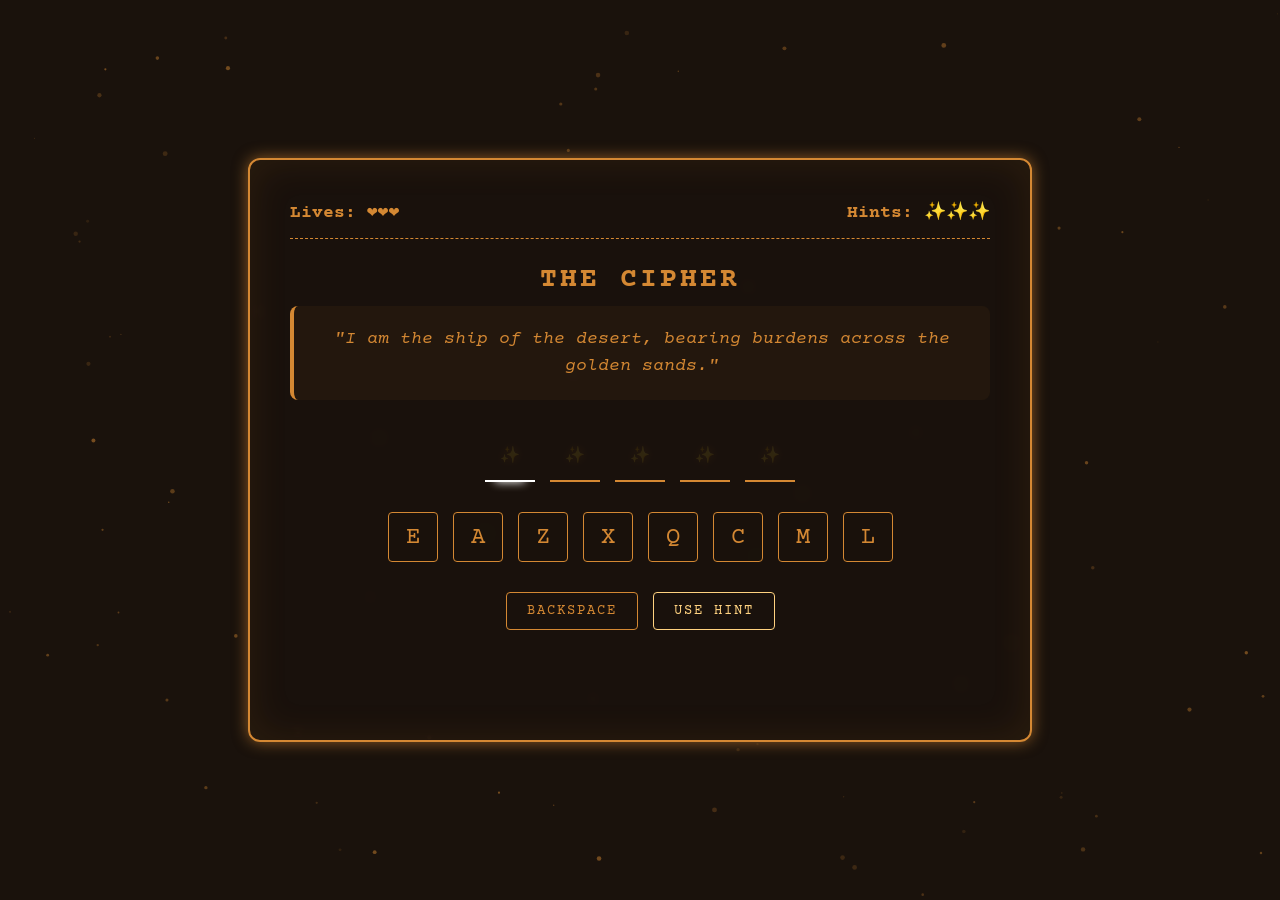
==== cipher.html @ 21fc627f "first commit" ====
<!DOCTYPE html>
<html lang="en">
<head>
    <meta charset="UTF-8">
    <meta name="viewport" content="width=device-width, initial-scale=1.0">
    <title>The Desert Cipher</title>
    <script src="https://code.jquery.com/jquery-3.6.0.min.js"></script>
    <style>
        @import url('https://fonts.googleapis.com/css2?family=Courier+Prime:wght@400;700&display=swap');

        :root {
            --primary: #d48833; 
            --bg-color: #1a120c; 
            --glow: 0 0 15px rgba(212, 136, 51, 0.6);
            --danger: #cc3333;
        }

        body, .slot, .letter-btn, .controls { display: flex; align-items: center; justify-content: center; }

        body {
            background: var(--bg-color) url('desert_bg.png') center/cover no-repeat;
            color: var(--primary);
            font-family: 'Courier Prime', monospace;
            height: 100vh; margin: 0; overflow: hidden;
        }

        #dust-canvas { position: fixed; top: 0; left: 0; width: 100vw; height: 100vh; z-index: 0; pointer-events: none; }

        .game-wrapper {
            border: 2px solid var(--primary); border-radius: 12px;
            width: 700px; min-height: 500px; padding: 40px;
            position: relative; z-index: 10;
            box-shadow: var(--glow), inset 0 0 40px rgba(212, 136, 51, 0.1);
            background-color: rgba(26, 18, 12, 0.75); backdrop-filter: blur(6px);
            text-align: center;
        }

        .hud {
            display: flex; justify-content: space-between;
            font-size: 18px; font-weight: bold;
            border-bottom: 1px dashed var(--primary);
            padding-bottom: 15px; margin-bottom: 25px;
        }

        h2 { text-transform: uppercase; letter-spacing: 3px; font-size: 28px; margin-bottom: 10px; }

        .riddle-box {
            background: rgba(212, 136, 51, 0.05); padding: 20px; border-radius: 8px;
            border-left: 4px solid var(--primary); font-size: 18px; line-height: 1.5; margin-bottom: 30px; font-style: italic;
        }

        .letter-slots, .letters-pool { display: flex; gap: 15px; justify-content: center; flex-wrap: wrap; margin-bottom: 30px; }

        .slot {
            width: 50px; height: 50px; border-bottom: 2px solid var(--primary);
            font-size: 30px; font-weight: bold; text-transform: uppercase;
            color: #fff; text-shadow: 0 0 10px var(--primary); transition: all 0.2s; position: relative;
        }
        
        .slot:empty::after { content: '✨'; position: absolute; font-size: 16px; opacity: 0.1; }
        .slot.error { border-color: var(--danger); color: var(--danger); animation: shake 0.4s; }
        .slot.active { border-color: #fff; box-shadow: 0 10px 10px -10px #fff; }

        @keyframes shake { 0%, 100% { transform: translateX(0); } 25% { transform: translateX(-5px); } 75% { transform: translateX(5px); } }

        .letter-btn {
            width: 50px; height: 50px; border: 1px solid var(--primary);
            background: rgba(26, 18, 12, 0.8); color: var(--primary);
            font-size: 24px; cursor: pointer; font-family: inherit; border-radius: 4px;
            transition: all 0.2s; text-transform: uppercase;
        }
        .letter-btn:hover { background: rgba(212, 136, 51, 0.2); transform: scale(1.1); box-shadow: var(--glow); }
        .letter-btn.used { opacity: 0; pointer-events: none; transform: scale(0); }

        .controls { gap: 15px; }
        .btn {
            background: transparent; color: var(--primary); border: 1px solid var(--primary);
            padding: 10px 20px; font-family: inherit; font-size: 14px; cursor: pointer;
            text-transform: uppercase; letter-spacing: 2px; transition: 0.3s; border-radius: 4px;
        }
        .btn:hover { background: var(--primary); color: #1a120c; box-shadow: var(--glow); }
        .btn-hint { border-color: #ffd280; color: #ffd280; }
        .btn-hint:disabled { opacity: 0.3; cursor: not-allowed; border-color: #444; color: #444; }
    </style>
</head>
<body>

    <canvas id="dust-canvas"></canvas>

    <div class="game-wrapper">
        <div class="hud">
            <div id="life-display">Lives: ❤️❤️❤️</div>
            <div id="hint-display">Hints: ✨✨✨</div>
        </div>

        <h2>The Cipher</h2>
        <div class="riddle-box" id="riddle-text">Loading riddle...</div>
        <div class="letter-slots" id="word-slots"></div>
        <div class="letters-pool" id="letter-pool"></div>

        <div class="controls">
            <button class="btn" id="btn-backspace">Backspace</button>
            <button class="btn btn-hint" id="btn-hint">Use Hint</button>
        </div>
    </div>

    <script>
        const gameLevels = [
            { riddle: "I am the ship of the desert, bearing burdens across the golden sands.", answer: "CAMEL", decoys: "ZXQ" },
            { riddle: "I drop from the sky but never break. I bring life to the dry earth.", answer: "RAIN", decoys: "BKM" },
            { riddle: "I have no single home but the endless horizon, wandering beneath the sun.", answer: "NOMAD", decoys: "CHYT" },
            { riddle: "The hunter of the sky, with eyes that pierce the desert sun.", answer: "FALCON", decoys: "JPRT" }
        ];

        let level = 0, hearts = 3, hints = 3, guess = "", answer = "";

        $(document).ready(function() {
            loadLevel(level);

            $(document).on('click', '.letter-btn:not(.used)', function() {
                if(guess.length >= answer.length) return;
                $(this).addClass('used');
                guess += $(this).text();
                updateUI();
            });

            $(document).keydown(e => {
                if(e.key === "Backspace") $('#btn-backspace').click();
                else if (/^[a-zA-Z]$/.test(e.key)) {
                    $(`.letter-btn:not(.used)`).filter(function() { return $(this).text() === e.key.toUpperCase(); }).first().click();
                }
            });

            $('#btn-backspace').click(() => {
                if(guess.length) {
                    let lastChar = guess.slice(-1);
                    guess = guess.slice(0, -1);
                    $(`.letter-btn.used`).filter(function() { return $(this).text() === lastChar; }).last().removeClass('used');
                    updateUI();
                }
            });

            $('#btn-hint').click(() => {
                if(hints > 0 && guess.length < answer.length) {
                    hints--;
                    updateHUD();
                    let nextCorrectLetter = answer[guess.length];
                    $(`.letter-btn:not(.used):contains(${nextCorrectLetter})`).first().click();
                    if(hints === 0) $('#btn-hint').prop('disabled', true);
                }
            });
        });

        function loadLevel(idx) {
            if(idx >= gameLevels.length) {
                window.location.href = 'index.html?stage=2';
                return;
            }
            let data = gameLevels[idx];
            answer = data.answer; guess = "";
            
            $('#riddle-text').text(`"${data.riddle}"`);
            
            $('#word-slots').empty();
            for(let i=0; i<answer.length; i++) $('#word-slots').append(`<div class="slot" id="slot-${i}"></div>`);
            
            let pool = (answer + data.decoys).split('').sort(() => Math.random() - 0.5);
            $('#letter-pool').empty();
            pool.forEach(l => $('#letter-pool').append(`<button class="letter-btn">${l}</button>`));
            
            updateUI();
        }

        function updateUI() {
            $('.slot').text('').removeClass('error active');
            for(let i=0; i<answer.length; i++) {
                if (i < guess.length) $(`#slot-${i}`).text(guess[i]);
                else if (i === guess.length) $(`#slot-${i}`).addClass('active');
            }
            if(guess.length === answer.length) checkWin();
        }

        function checkWin() {
            if(guess === answer) {
                $('.slot').css({'border-color': '#4CAF50', 'color': '#4CAF50'});
                setTimeout(() => loadLevel(++level), 1000);
            } else {
                $('.slot').addClass('error');
                hearts--;
                updateHUD();
                
                if(hearts <= 0) {
                    setTimeout(() => {
                        alert("TERMINAL LOCKED: Security breach detected. Restarting system...");
                        location.reload(); 
                    }, 500);
                } else {
                    setTimeout(() => { while(guess.length) $('#btn-backspace').click(); }, 800);
                }
            }
        }

        function updateHUD() {
            let heartIcons = "❤️".repeat(hearts) + "🖤".repeat(3 - hearts);
            let hintIcons = "✨".repeat(hints) + "🔘".repeat(3 - hints);
            $('#life-display').text("Lives: " + heartIcons);
            $('#hint-display').text("Hints: " + hintIcons);
        }

        /* Dust Engine */
        const cvs = document.getElementById('dust-canvas'), ctx = cvs.getContext('2d');
        let parts = [];
        function resize() { cvs.width = window.innerWidth; cvs.height = window.innerHeight; }
        window.addEventListener('resize', resize); resize();
        class Dust {
            constructor() { this.reset(true); }
            reset(rx=false) { this.x=rx?Math.random()*cvs.width:0; this.y=Math.random()*cvs.height; this.s=Math.random()*2+0.5; this.sx=Math.random()*2+0.5; this.sy=(Math.random()-0.5); this.a=Math.random()*0.4+0.1; }
            update() { this.x+=this.sx; this.y+=this.sy; if(this.x>cvs.width||this.y>cvs.height||this.y<0) this.reset(); }
            draw() { ctx.fillStyle=`rgba(212,136,51,${this.a})`; ctx.beginPath(); ctx.arc(this.x,this.y,this.s,0,Math.PI*2); ctx.fill(); }
        }
        for(let i=0; i<100; i++) parts.push(new Dust());
        function anim() { ctx.clearRect(0,0,cvs.width,cvs.height); parts.forEach(p=>{p.update(); p.draw();}); requestAnimationFrame(anim); }
        anim();
    </script>
</body>
</html>
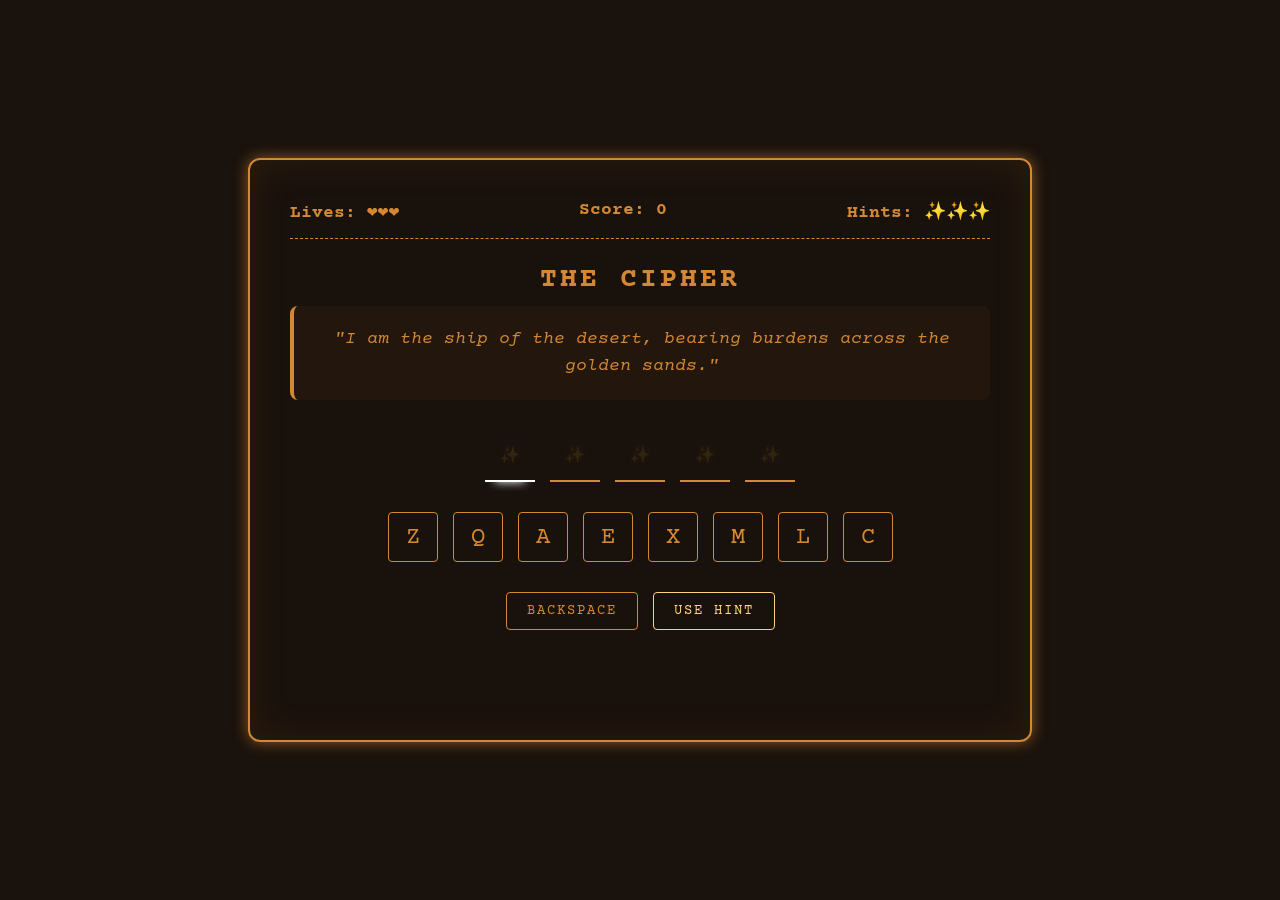
==== commit 1af55099: "new codes" ====
--- a/cipher.html
+++ b/cipher.html
@@ -7,220 +7,125 @@
     <script src="https://code.jquery.com/jquery-3.6.0.min.js"></script>
     <style>
         @import url('https://fonts.googleapis.com/css2?family=Courier+Prime:wght@400;700&display=swap');
-
-        :root {
-            --primary: #d48833; 
-            --bg-color: #1a120c; 
-            --glow: 0 0 15px rgba(212, 136, 51, 0.6);
-            --danger: #cc3333;
-        }
-
+        :root { --primary: #d48833; --bg-color: #1a120c; --glow: 0 0 15px rgba(212, 136, 51, 0.6); --danger: #cc3333; }
         body, .slot, .letter-btn, .controls { display: flex; align-items: center; justify-content: center; }
-
-        body {
-            background: var(--bg-color) url('desert_bg.png') center/cover no-repeat;
-            color: var(--primary);
-            font-family: 'Courier Prime', monospace;
-            height: 100vh; margin: 0; overflow: hidden;
-        }
-
-        #dust-canvas { position: fixed; top: 0; left: 0; width: 100vw; height: 100vh; z-index: 0; pointer-events: none; }
-
-        .game-wrapper {
-            border: 2px solid var(--primary); border-radius: 12px;
-            width: 700px; min-height: 500px; padding: 40px;
-            position: relative; z-index: 10;
-            box-shadow: var(--glow), inset 0 0 40px rgba(212, 136, 51, 0.1);
-            background-color: rgba(26, 18, 12, 0.75); backdrop-filter: blur(6px);
-            text-align: center;
-        }
-
-        .hud {
-            display: flex; justify-content: space-between;
-            font-size: 18px; font-weight: bold;
-            border-bottom: 1px dashed var(--primary);
-            padding-bottom: 15px; margin-bottom: 25px;
-        }
-
+        body { background: var(--bg-color) url('desert_bg.png') center/cover no-repeat; color: var(--primary); font-family: 'Courier Prime', monospace; height: 100vh; margin: 0; overflow: hidden; }
+        .game-wrapper { border: 2px solid var(--primary); border-radius: 12px; width: 700px; min-height: 500px; padding: 40px; position: relative; z-index: 10; box-shadow: var(--glow), inset 0 0 40px rgba(212, 136, 51, 0.1); background-color: rgba(26, 18, 12, 0.75); backdrop-filter: blur(6px); text-align: center; }
+        .hud { display: flex; justify-content: space-between; font-size: 18px; font-weight: bold; border-bottom: 1px dashed var(--primary); padding-bottom: 15px; margin-bottom: 25px; }
         h2 { text-transform: uppercase; letter-spacing: 3px; font-size: 28px; margin-bottom: 10px; }
-
-        .riddle-box {
-            background: rgba(212, 136, 51, 0.05); padding: 20px; border-radius: 8px;
-            border-left: 4px solid var(--primary); font-size: 18px; line-height: 1.5; margin-bottom: 30px; font-style: italic;
-        }
-
+        .riddle-box { background: rgba(212, 136, 51, 0.05); padding: 20px; border-radius: 8px; border-left: 4px solid var(--primary); font-size: 18px; line-height: 1.5; margin-bottom: 30px; font-style: italic; }
         .letter-slots, .letters-pool { display: flex; gap: 15px; justify-content: center; flex-wrap: wrap; margin-bottom: 30px; }
-
-        .slot {
-            width: 50px; height: 50px; border-bottom: 2px solid var(--primary);
-            font-size: 30px; font-weight: bold; text-transform: uppercase;
-            color: #fff; text-shadow: 0 0 10px var(--primary); transition: all 0.2s; position: relative;
-        }
-        
+        .slot { width: 50px; height: 50px; border-bottom: 2px solid var(--primary); font-size: 30px; font-weight: bold; text-transform: uppercase; color: #fff; text-shadow: 0 0 10px var(--primary); transition: all 0.2s; position: relative; }
         .slot:empty::after { content: '✨'; position: absolute; font-size: 16px; opacity: 0.1; }
         .slot.error { border-color: var(--danger); color: var(--danger); animation: shake 0.4s; }
         .slot.active { border-color: #fff; box-shadow: 0 10px 10px -10px #fff; }
-
         @keyframes shake { 0%, 100% { transform: translateX(0); } 25% { transform: translateX(-5px); } 75% { transform: translateX(5px); } }
-
-        .letter-btn {
-            width: 50px; height: 50px; border: 1px solid var(--primary);
-            background: rgba(26, 18, 12, 0.8); color: var(--primary);
-            font-size: 24px; cursor: pointer; font-family: inherit; border-radius: 4px;
-            transition: all 0.2s; text-transform: uppercase;
-        }
+        .letter-btn { width: 50px; height: 50px; border: 1px solid var(--primary); background: rgba(26, 18, 12, 0.8); color: var(--primary); font-size: 24px; cursor: pointer; font-family: inherit; border-radius: 4px; transition: all 0.2s; text-transform: uppercase; }
         .letter-btn:hover { background: rgba(212, 136, 51, 0.2); transform: scale(1.1); box-shadow: var(--glow); }
         .letter-btn.used { opacity: 0; pointer-events: none; transform: scale(0); }
-
         .controls { gap: 15px; }
-        .btn {
-            background: transparent; color: var(--primary); border: 1px solid var(--primary);
-            padding: 10px 20px; font-family: inherit; font-size: 14px; cursor: pointer;
-            text-transform: uppercase; letter-spacing: 2px; transition: 0.3s; border-radius: 4px;
-        }
+        .btn { background: transparent; color: var(--primary); border: 1px solid var(--primary); padding: 10px 20px; font-family: inherit; font-size: 14px; cursor: pointer; text-transform: uppercase; letter-spacing: 2px; transition: 0.3s; border-radius: 4px; }
         .btn:hover { background: var(--primary); color: #1a120c; box-shadow: var(--glow); }
         .btn-hint { border-color: #ffd280; color: #ffd280; }
         .btn-hint:disabled { opacity: 0.3; cursor: not-allowed; border-color: #444; color: #444; }
     </style>
 </head>
 <body>
-
-    <canvas id="dust-canvas"></canvas>
-
     <div class="game-wrapper">
         <div class="hud">
             <div id="life-display">Lives: ❤️❤️❤️</div>
+            <div id="score-display">Score: 0</div>
             <div id="hint-display">Hints: ✨✨✨</div>
         </div>
-
         <h2>The Cipher</h2>
         <div class="riddle-box" id="riddle-text">Loading riddle...</div>
         <div class="letter-slots" id="word-slots"></div>
         <div class="letters-pool" id="letter-pool"></div>
+        <div class="controls"><button class="btn" id="btn-backspace">Backspace</button><button class="btn btn-hint" id="btn-hint">Use Hint</button></div>
+    </div>
+    <script src="shared.js"></script>
+    <script>
+        // GRAB VARIABLES FROM URL
+        const urlParams = new URLSearchParams(window.location.search);
+        let playerName = urlParams.get('name') || 'Operator';
+        let currentScore = parseInt(urlParams.get('score')) || 0;
 
-        <div class="controls">
-            <button class="btn" id="btn-backspace">Backspace</button>
-            <button class="btn btn-hint" id="btn-hint">Use Hint</button>
-        </div>
-    </div>
-
-    <script>
-        const gameLevels = [
-            { riddle: "I am the ship of the desert, bearing burdens across the golden sands.", answer: "CAMEL", decoys: "ZXQ" },
-            { riddle: "I drop from the sky but never break. I bring life to the dry earth.", answer: "RAIN", decoys: "BKM" },
-            { riddle: "I have no single home but the endless horizon, wandering beneath the sun.", answer: "NOMAD", decoys: "CHYT" },
-            { riddle: "The hunter of the sky, with eyes that pierce the desert sun.", answer: "FALCON", decoys: "JPRT" }
-        ];
-
+        const gameLevels = [{ riddle: "I am the ship of the desert, bearing burdens across the golden sands.", answer: "CAMEL", decoys: "ZXQ" }, { riddle: "I drop from the sky but never break. I bring life to the dry earth.", answer: "RAIN", decoys: "BKM" }, { riddle: "I have no single home but the endless horizon, wandering beneath the sun.", answer: "NOMAD", decoys: "CHYT" }, { riddle: "The hunter of the sky, with eyes that pierce the desert sun.", answer: "FALCON", decoys: "JPRT" }];
         let level = 0, hearts = 3, hints = 3, guess = "", answer = "";
-
+        
         $(document).ready(function() {
+            updateHUD();
             loadLevel(level);
-
             $(document).on('click', '.letter-btn:not(.used)', function() {
                 if(guess.length >= answer.length) return;
-                $(this).addClass('used');
-                guess += $(this).text();
-                updateUI();
+                $(this).addClass('used'); guess += $(this).text(); updateUI();
             });
-
             $(document).keydown(e => {
                 if(e.key === "Backspace") $('#btn-backspace').click();
-                else if (/^[a-zA-Z]$/.test(e.key)) {
-                    $(`.letter-btn:not(.used)`).filter(function() { return $(this).text() === e.key.toUpperCase(); }).first().click();
+                else if (/^[a-zA-Z]$/.test(e.key)) { $(`.letter-btn:not(.used)`).filter(function() { return $(this).text() === e.key.toUpperCase(); }).first().click(); }
+            });
+            $('#btn-backspace').click(() => {
+                if(guess.length) {
+                    let lastChar = guess.slice(-1); guess = guess.slice(0, -1);
+                    $(`.letter-btn.used`).filter(function() { return $(this).text() === lastChar; }).last().removeClass('used'); updateUI();
                 }
             });
-
-            $('#btn-backspace').click(() => {
-                if(guess.length) {
-                    let lastChar = guess.slice(-1);
-                    guess = guess.slice(0, -1);
-                    $(`.letter-btn.used`).filter(function() { return $(this).text() === lastChar; }).last().removeClass('used');
-                    updateUI();
-                }
-            });
-
             $('#btn-hint').click(() => {
                 if(hints > 0 && guess.length < answer.length) {
-                    hints--;
-                    updateHUD();
-                    let nextCorrectLetter = answer[guess.length];
+                    hints--; updateHUD(); let nextCorrectLetter = answer[guess.length];
                     $(`.letter-btn:not(.used):contains(${nextCorrectLetter})`).first().click();
                     if(hints === 0) $('#btn-hint').prop('disabled', true);
                 }
             });
         });
-
+        
         function loadLevel(idx) {
-            if(idx >= gameLevels.length) {
-                window.location.href = 'index.html?stage=2';
-                return;
+            if(idx >= gameLevels.length) { 
+                // SUCCESS: PUSH SCORE TO URL
+                window.location.href = `index.html?stage=2&name=${encodeURIComponent(playerName)}&score=${currentScore}`; 
+                return; 
             }
-            let data = gameLevels[idx];
-            answer = data.answer; guess = "";
-            
-            $('#riddle-text').text(`"${data.riddle}"`);
-            
-            $('#word-slots').empty();
+            let data = gameLevels[idx]; answer = data.answer; guess = "";
+            $('#riddle-text').text(`"${data.riddle}"`); $('#word-slots').empty();
             for(let i=0; i<answer.length; i++) $('#word-slots').append(`<div class="slot" id="slot-${i}"></div>`);
-            
             let pool = (answer + data.decoys).split('').sort(() => Math.random() - 0.5);
-            $('#letter-pool').empty();
-            pool.forEach(l => $('#letter-pool').append(`<button class="letter-btn">${l}</button>`));
-            
+            $('#letter-pool').empty(); pool.forEach(l => $('#letter-pool').append(`<button class="letter-btn">${l}</button>`));
             updateUI();
         }
-
+        
         function updateUI() {
             $('.slot').text('').removeClass('error active');
-            for(let i=0; i<answer.length; i++) {
-                if (i < guess.length) $(`#slot-${i}`).text(guess[i]);
-                else if (i === guess.length) $(`#slot-${i}`).addClass('active');
-            }
+            for(let i=0; i<answer.length; i++) { if (i < guess.length) $(`#slot-${i}`).text(guess[i]); else if (i === guess.length) $(`#slot-${i}`).addClass('active'); }
             if(guess.length === answer.length) checkWin();
         }
-
+        
         function checkWin() {
-            if(guess === answer) {
-                $('.slot').css({'border-color': '#4CAF50', 'color': '#4CAF50'});
-                setTimeout(() => loadLevel(++level), 1000);
-            } else {
-                $('.slot').addClass('error');
-                hearts--;
+            if(guess === answer) { 
+                currentScore += 100; // SCORE ADDED
+                updateHUD();
+                $('.slot').css({'border-color': '#4CAF50', 'color': '#4CAF50'}); 
+                setTimeout(() => loadLevel(++level), 1000); 
+            }
+            else {
+                $('.slot').addClass('error'); hearts--; 
+                currentScore = Math.max(0, currentScore - 20); // PENALTY ADDED
                 updateHUD();
                 
-                if(hearts <= 0) {
-                    setTimeout(() => {
-                        alert("TERMINAL LOCKED: Security breach detected. Restarting system...");
-                        location.reload(); 
-                    }, 500);
-                } else {
-                    setTimeout(() => { while(guess.length) $('#btn-backspace').click(); }, 800);
+                if(hearts <= 0) { 
+                    // FAIL: SEND TO HUB WITH FAIL STATE
+                    setTimeout(() => { 
+                        window.location.href = `index.html?stage=fail&name=${encodeURIComponent(playerName)}&score=${currentScore}`; 
+                    }, 500); 
                 }
+                else { setTimeout(() => { while(guess.length) $('#btn-backspace').click(); }, 800); }
             }
         }
-
-        function updateHUD() {
-            let heartIcons = "❤️".repeat(hearts) + "🖤".repeat(3 - hearts);
-            let hintIcons = "✨".repeat(hints) + "🔘".repeat(3 - hints);
-            $('#life-display').text("Lives: " + heartIcons);
-            $('#hint-display').text("Hints: " + hintIcons);
+        
+        function updateHUD() { 
+            $('#life-display').text("Lives: " + "❤️".repeat(hearts)); 
+            $('#hint-display').text("Hints: " + "✨".repeat(hints)); 
+            $('#score-display').text(`Score: ${currentScore}`); 
         }
-
-        /* Dust Engine */
-        const cvs = document.getElementById('dust-canvas'), ctx = cvs.getContext('2d');
-        let parts = [];
-        function resize() { cvs.width = window.innerWidth; cvs.height = window.innerHeight; }
-        window.addEventListener('resize', resize); resize();
-        class Dust {
-            constructor() { this.reset(true); }
-            reset(rx=false) { this.x=rx?Math.random()*cvs.width:0; this.y=Math.random()*cvs.height; this.s=Math.random()*2+0.5; this.sx=Math.random()*2+0.5; this.sy=(Math.random()-0.5); this.a=Math.random()*0.4+0.1; }
-            update() { this.x+=this.sx; this.y+=this.sy; if(this.x>cvs.width||this.y>cvs.height||this.y<0) this.reset(); }
-            draw() { ctx.fillStyle=`rgba(212,136,51,${this.a})`; ctx.beginPath(); ctx.arc(this.x,this.y,this.s,0,Math.PI*2); ctx.fill(); }
-        }
-        for(let i=0; i<100; i++) parts.push(new Dust());
-        function anim() { ctx.clearRect(0,0,cvs.width,cvs.height); parts.forEach(p=>{p.update(); p.draw();}); requestAnimationFrame(anim); }
-        anim();
     </script>
 </body>
 </html>
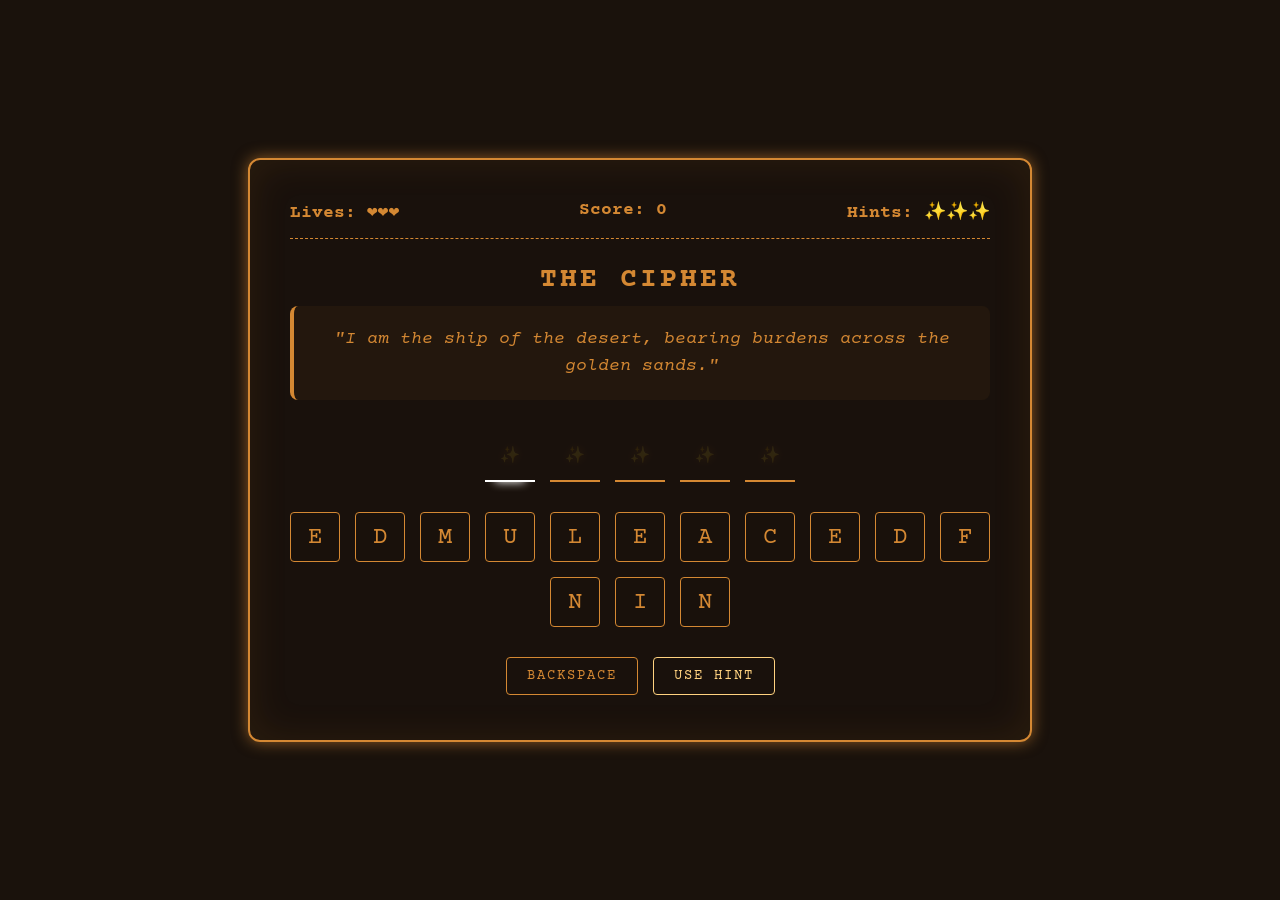
==== commit 3a3b922d: "new" ====
--- a/cipher.html
+++ b/cipher.html
@@ -1,5 +1,6 @@
 <!DOCTYPE html>
 <html lang="en">
+
 <head>
     <meta charset="UTF-8">
     <meta name="viewport" content="width=device-width, initial-scale=1.0">
@@ -7,29 +8,184 @@
     <script src="https://code.jquery.com/jquery-3.6.0.min.js"></script>
     <style>
         @import url('https://fonts.googleapis.com/css2?family=Courier+Prime:wght@400;700&display=swap');
-        :root { --primary: #d48833; --bg-color: #1a120c; --glow: 0 0 15px rgba(212, 136, 51, 0.6); --danger: #cc3333; }
-        body, .slot, .letter-btn, .controls { display: flex; align-items: center; justify-content: center; }
-        body { background: var(--bg-color) url('desert_bg.png') center/cover no-repeat; color: var(--primary); font-family: 'Courier Prime', monospace; height: 100vh; margin: 0; overflow: hidden; }
-        .game-wrapper { border: 2px solid var(--primary); border-radius: 12px; width: 700px; min-height: 500px; padding: 40px; position: relative; z-index: 10; box-shadow: var(--glow), inset 0 0 40px rgba(212, 136, 51, 0.1); background-color: rgba(26, 18, 12, 0.75); backdrop-filter: blur(6px); text-align: center; }
-        .hud { display: flex; justify-content: space-between; font-size: 18px; font-weight: bold; border-bottom: 1px dashed var(--primary); padding-bottom: 15px; margin-bottom: 25px; }
-        h2 { text-transform: uppercase; letter-spacing: 3px; font-size: 28px; margin-bottom: 10px; }
-        .riddle-box { background: rgba(212, 136, 51, 0.05); padding: 20px; border-radius: 8px; border-left: 4px solid var(--primary); font-size: 18px; line-height: 1.5; margin-bottom: 30px; font-style: italic; }
-        .letter-slots, .letters-pool { display: flex; gap: 15px; justify-content: center; flex-wrap: wrap; margin-bottom: 30px; }
-        .slot { width: 50px; height: 50px; border-bottom: 2px solid var(--primary); font-size: 30px; font-weight: bold; text-transform: uppercase; color: #fff; text-shadow: 0 0 10px var(--primary); transition: all 0.2s; position: relative; }
-        .slot:empty::after { content: '✨'; position: absolute; font-size: 16px; opacity: 0.1; }
-        .slot.error { border-color: var(--danger); color: var(--danger); animation: shake 0.4s; }
-        .slot.active { border-color: #fff; box-shadow: 0 10px 10px -10px #fff; }
-        @keyframes shake { 0%, 100% { transform: translateX(0); } 25% { transform: translateX(-5px); } 75% { transform: translateX(5px); } }
-        .letter-btn { width: 50px; height: 50px; border: 1px solid var(--primary); background: rgba(26, 18, 12, 0.8); color: var(--primary); font-size: 24px; cursor: pointer; font-family: inherit; border-radius: 4px; transition: all 0.2s; text-transform: uppercase; }
-        .letter-btn:hover { background: rgba(212, 136, 51, 0.2); transform: scale(1.1); box-shadow: var(--glow); }
-        .letter-btn.used { opacity: 0; pointer-events: none; transform: scale(0); }
-        .controls { gap: 15px; }
-        .btn { background: transparent; color: var(--primary); border: 1px solid var(--primary); padding: 10px 20px; font-family: inherit; font-size: 14px; cursor: pointer; text-transform: uppercase; letter-spacing: 2px; transition: 0.3s; border-radius: 4px; }
-        .btn:hover { background: var(--primary); color: #1a120c; box-shadow: var(--glow); }
-        .btn-hint { border-color: #ffd280; color: #ffd280; }
-        .btn-hint:disabled { opacity: 0.3; cursor: not-allowed; border-color: #444; color: #444; }
+
+        :root {
+            --primary: #d48833;
+            --bg-color: #1a120c;
+            --glow: 0 0 15px rgba(212, 136, 51, 0.6);
+            --danger: #cc3333;
+        }
+
+        body,
+        .slot,
+        .letter-btn,
+        .controls {
+            display: flex;
+            align-items: center;
+            justify-content: center;
+        }
+
+        body {
+            background: var(--bg-color) url('desert_bg.png') center/cover no-repeat;
+            color: var(--primary);
+            font-family: 'Courier Prime', monospace;
+            height: 100vh;
+            margin: 0;
+            overflow: hidden;
+        }
+
+        .game-wrapper {
+            border: 2px solid var(--primary);
+            border-radius: 12px;
+            width: 700px;
+            min-height: 500px;
+            padding: 40px;
+            position: relative;
+            z-index: 10;
+            box-shadow: var(--glow), inset 0 0 40px rgba(212, 136, 51, 0.1);
+            background-color: rgba(26, 18, 12, 0.75);
+            backdrop-filter: blur(6px);
+            text-align: center;
+        }
+
+        .hud {
+            display: flex;
+            justify-content: space-between;
+            font-size: 18px;
+            font-weight: bold;
+            border-bottom: 1px dashed var(--primary);
+            padding-bottom: 15px;
+            margin-bottom: 25px;
+        }
+
+        h2 {
+            text-transform: uppercase;
+            letter-spacing: 3px;
+            font-size: 28px;
+            margin-bottom: 10px;
+        }
+
+        .riddle-box {
+            background: rgba(212, 136, 51, 0.05);
+            padding: 20px;
+            border-radius: 8px;
+            border-left: 4px solid var(--primary);
+            font-size: 18px;
+            line-height: 1.5;
+            margin-bottom: 30px;
+            font-style: italic;
+        }
+
+        .letter-slots,
+        .letters-pool {
+            display: flex;
+            gap: 15px;
+            justify-content: center;
+            flex-wrap: wrap;
+            margin-bottom: 30px;
+        }
+
+        .slot {
+            width: 50px;
+            height: 50px;
+            border-bottom: 2px solid var(--primary);
+            font-size: 30px;
+            font-weight: bold;
+            text-transform: uppercase;
+            color: #fff;
+            text-shadow: 0 0 10px var(--primary);
+            transition: all 0.2s;
+            position: relative;
+        }
+
+        .slot:empty::after {
+            content: '✨';
+            position: absolute;
+            font-size: 16px;
+            opacity: 0.1;
+        }
+
+        .slot.error {
+            border-color: var(--danger);
+            color: var(--danger);
+            animation: shake 0.4s;
+        }
+
+        .slot.active {
+            border-color: #fff;
+            box-shadow: 0 10px 10px -10px #fff;
+        }
+
+        @keyframes shake {
+            0%, 100% { transform: translateX(0); }
+            25% { transform: translateX(-5px); }
+            75% { transform: translateX(5px); }
+        }
+
+        .letter-btn {
+            width: 50px;
+            height: 50px;
+            border: 1px solid var(--primary);
+            background: rgba(26, 18, 12, 0.8);
+            color: var(--primary);
+            font-size: 24px;
+            cursor: pointer;
+            font-family: inherit;
+            border-radius: 4px;
+            transition: all 0.2s;
+            text-transform: uppercase;
+        }
+
+        .letter-btn:hover {
+            background: rgba(212, 136, 51, 0.2);
+            transform: scale(1.1);
+            box-shadow: var(--glow);
+        }
+
+        .letter-btn.used {
+            opacity: 0;
+            pointer-events: none;
+            transform: scale(0);
+        }
+
+        .controls {
+            gap: 15px;
+        }
+
+        .btn {
+            background: transparent;
+            color: var(--primary);
+            border: 1px solid var(--primary);
+            padding: 10px 20px;
+            font-family: inherit;
+            font-size: 14px;
+            cursor: pointer;
+            text-transform: uppercase;
+            letter-spacing: 2px;
+            transition: 0.3s;
+            border-radius: 4px;
+        }
+
+        .btn:hover {
+            background: var(--primary);
+            color: #1a120c;
+            box-shadow: var(--glow);
+        }
+
+        .btn-hint {
+            border-color: #ffd280;
+            color: #ffd280;
+        }
+
+        .btn-hint:disabled {
+            opacity: 0.3;
+            cursor: not-allowed;
+            border-color: #444;
+            color: #444;
+        }
     </style>
 </head>
+
 <body>
     <div class="game-wrapper">
         <div class="hud">
@@ -37,95 +193,173 @@
             <div id="score-display">Score: 0</div>
             <div id="hint-display">Hints: ✨✨✨</div>
         </div>
+
         <h2>The Cipher</h2>
+
         <div class="riddle-box" id="riddle-text">Loading riddle...</div>
+
         <div class="letter-slots" id="word-slots"></div>
+
         <div class="letters-pool" id="letter-pool"></div>
-        <div class="controls"><button class="btn" id="btn-backspace">Backspace</button><button class="btn btn-hint" id="btn-hint">Use Hint</button></div>
+
+        <div class="controls">
+            <button class="btn" id="btn-backspace">Backspace</button>
+            <button class="btn btn-hint" id="btn-hint">Use Hint</button>
+        </div>
     </div>
+
     <script src="shared.js"></script>
     <script>
-        // GRAB VARIABLES FROM URL
+        // --- GRAB VARIABLES FROM URL ---
         const urlParams = new URLSearchParams(window.location.search);
         let playerName = urlParams.get('name') || 'Operator';
         let currentScore = parseInt(urlParams.get('score')) || 0;
 
-        const gameLevels = [{ riddle: "I am the ship of the desert, bearing burdens across the golden sands.", answer: "CAMEL", decoys: "ZXQ" }, { riddle: "I drop from the sky but never break. I bring life to the dry earth.", answer: "RAIN", decoys: "BKM" }, { riddle: "I have no single home but the endless horizon, wandering beneath the sun.", answer: "NOMAD", decoys: "CHYT" }, { riddle: "The hunter of the sky, with eyes that pierce the desert sun.", answer: "FALCON", decoys: "JPRT" }];
-        let level = 0, hearts = 3, hints = 3, guess = "", answer = "";
-        
+        // --- GAME DATA ---
+        const gameLevels = [{
+            riddle: "I am the ship of the desert, bearing burdens across the golden sands.",
+            answer: "CAMEL",
+            decoies: "ZXQ"
+        }, {
+            riddle: "I drop from the sky but never break. I bring life to the dry earth.",
+            answer: "RAIN",
+            decoys: "BKM"
+        }, {
+            riddle: "I have no single home but the endless horizon, wandering beneath the sun.",
+            answer: "NOMAD",
+            decoys: "CHYT"
+        }, {
+            riddle: "The hunter of the sky, with eyes that pierce the desert sun.",
+            answer: "FALCON",
+            decoys: "JPRT"
+        }];
+
+        let level = 0,
+            hearts = 3,
+            hints = 3,
+            guess = "",
+            answer = "";
+
+        // --- INITIALIZATION & EVENT LISTENERS ---
         $(document).ready(function() {
             updateHUD();
             loadLevel(level);
+
+            // Handle Letter Selection
             $(document).on('click', '.letter-btn:not(.used)', function() {
-                if(guess.length >= answer.length) return;
-                $(this).addClass('used'); guess += $(this).text(); updateUI();
+                if (guess.length >= answer.length) return;
+                $(this).addClass('used');
+                guess += $(this).text();
+                updateUI();
             });
+
+            // Handle Keyboard Input
             $(document).keydown(e => {
-                if(e.key === "Backspace") $('#btn-backspace').click();
-                else if (/^[a-zA-Z]$/.test(e.key)) { $(`.letter-btn:not(.used)`).filter(function() { return $(this).text() === e.key.toUpperCase(); }).first().click(); }
+                if (e.key === "Backspace") {
+                    $('#btn-backspace').click();
+                } else if (/^[a-zA-Z]$/.test(e.key)) {
+                    $(`.letter-btn:not(.used)`).filter(function() {
+                        return $(this).text() === e.key.toUpperCase();
+                    }).first().click();
+                }
             });
+
+            // Backspace Logic
             $('#btn-backspace').click(() => {
-                if(guess.length) {
-                    let lastChar = guess.slice(-1); guess = guess.slice(0, -1);
-                    $(`.letter-btn.used`).filter(function() { return $(this).text() === lastChar; }).last().removeClass('used'); updateUI();
+                if (guess.length) {
+                    let lastChar = guess.slice(-1);
+                    guess = guess.slice(0, -1);
+                    $(`.letter-btn.used`).filter(function() {
+                        return $(this).text() === lastChar;
+                    }).last().removeClass('used');
+                    updateUI();
                 }
             });
+
+            // Hint Logic
             $('#btn-hint').click(() => {
-                if(hints > 0 && guess.length < answer.length) {
-                    hints--; updateHUD(); let nextCorrectLetter = answer[guess.length];
+                if (hints > 0 && guess.length < answer.length) {
+                    hints--;
+                    updateHUD();
+                    let nextCorrectLetter = answer[guess.length];
                     $(`.letter-btn:not(.used):contains(${nextCorrectLetter})`).first().click();
-                    if(hints === 0) $('#btn-hint').prop('disabled', true);
+                    if (hints === 0) $('#btn-hint').prop('disabled', true);
                 }
             });
         });
-        
+
+        // --- GAME FUNCTIONS ---
         function loadLevel(idx) {
-            if(idx >= gameLevels.length) { 
+            if (idx >= gameLevels.length) {
                 // SUCCESS: PUSH SCORE TO URL
-                window.location.href = `index.html?stage=2&name=${encodeURIComponent(playerName)}&score=${currentScore}`; 
-                return; 
+                window.location.href = `index.html?stage=2&name=${encodeURIComponent(playerName)}&score=${currentScore}`;
+                return;
             }
-            let data = gameLevels[idx]; answer = data.answer; guess = "";
-            $('#riddle-text').text(`"${data.riddle}"`); $('#word-slots').empty();
-            for(let i=0; i<answer.length; i++) $('#word-slots').append(`<div class="slot" id="slot-${i}"></div>`);
+
+            let data = gameLevels[idx];
+            answer = data.answer;
+            guess = "";
+
+            $('#riddle-text').text(`"${data.riddle}"`);
+            $('#word-slots').empty();
+
+            for (let i = 0; i < answer.length; i++) {
+                $('#word-slots').append(`<div class="slot" id="slot-${i}"></div>`);
+            }
+
             let pool = (answer + data.decoys).split('').sort(() => Math.random() - 0.5);
-            $('#letter-pool').empty(); pool.forEach(l => $('#letter-pool').append(`<button class="letter-btn">${l}</button>`));
+            $('#letter-pool').empty();
+            pool.forEach(l => $('#letter-pool').append(`<button class="letter-btn">${l}</button>`));
+
             updateUI();
         }
-        
+
         function updateUI() {
             $('.slot').text('').removeClass('error active');
-            for(let i=0; i<answer.length; i++) { if (i < guess.length) $(`#slot-${i}`).text(guess[i]); else if (i === guess.length) $(`#slot-${i}`).addClass('active'); }
-            if(guess.length === answer.length) checkWin();
-        }
-        
+            for (let i = 0; i < answer.length; i++) {
+                if (i < guess.length) {
+                    $(`#slot-${i}`).text(guess[i]);
+                } else if (i === guess.length) {
+                    $(`#slot-${i}`).addClass('active');
+                }
+            }
+            if (guess.length === answer.length) checkWin();
+        }
+
         function checkWin() {
-            if(guess === answer) { 
-                currentScore += 100; // SCORE ADDED
+            if (guess === answer) {
+                currentScore += 100;
                 updateHUD();
-                $('.slot').css({'border-color': '#4CAF50', 'color': '#4CAF50'}); 
-                setTimeout(() => loadLevel(++level), 1000); 
+                $('.slot').css({
+                    'border-color': '#4CAF50',
+                    'color': '#4CAF50'
+                });
+                setTimeout(() => loadLevel(++level), 1000);
+            } else {
+                $('.slot').addClass('error');
+                hearts--;
+                currentScore = Math.max(0, currentScore - 20);
+                updateHUD();
+
+                if (hearts <= 0) {
+                    // FAIL: SEND TO HUB WITH FAIL STATE
+                    setTimeout(() => {
+                        window.location.href = `index.html?stage=fail&name=${encodeURIComponent(playerName)}&score=${currentScore}`;
+                    }, 500);
+                } else {
+                    setTimeout(() => {
+                        while (guess.length) $('#btn-backspace').click();
+                    }, 800);
+                }
             }
-            else {
-                $('.slot').addClass('error'); hearts--; 
-                currentScore = Math.max(0, currentScore - 20); // PENALTY ADDED
-                updateHUD();
-                
-                if(hearts <= 0) { 
-                    // FAIL: SEND TO HUB WITH FAIL STATE
-                    setTimeout(() => { 
-                        window.location.href = `index.html?stage=fail&name=${encodeURIComponent(playerName)}&score=${currentScore}`; 
-                    }, 500); 
-                }
-                else { setTimeout(() => { while(guess.length) $('#btn-backspace').click(); }, 800); }
-            }
-        }
-        
-        function updateHUD() { 
-            $('#life-display').text("Lives: " + "❤️".repeat(hearts)); 
-            $('#hint-display').text("Hints: " + "✨".repeat(hints)); 
-            $('#score-display').text(`Score: ${currentScore}`); 
+        }
+
+        function updateHUD() {
+            $('#life-display').text("Lives: " + "❤️".repeat(hearts));
+            $('#hint-display').text("Hints: " + "✨".repeat(hints));
+            $('#score-display').text(`Score: ${currentScore}`);
         }
     </script>
 </body>
+
 </html>
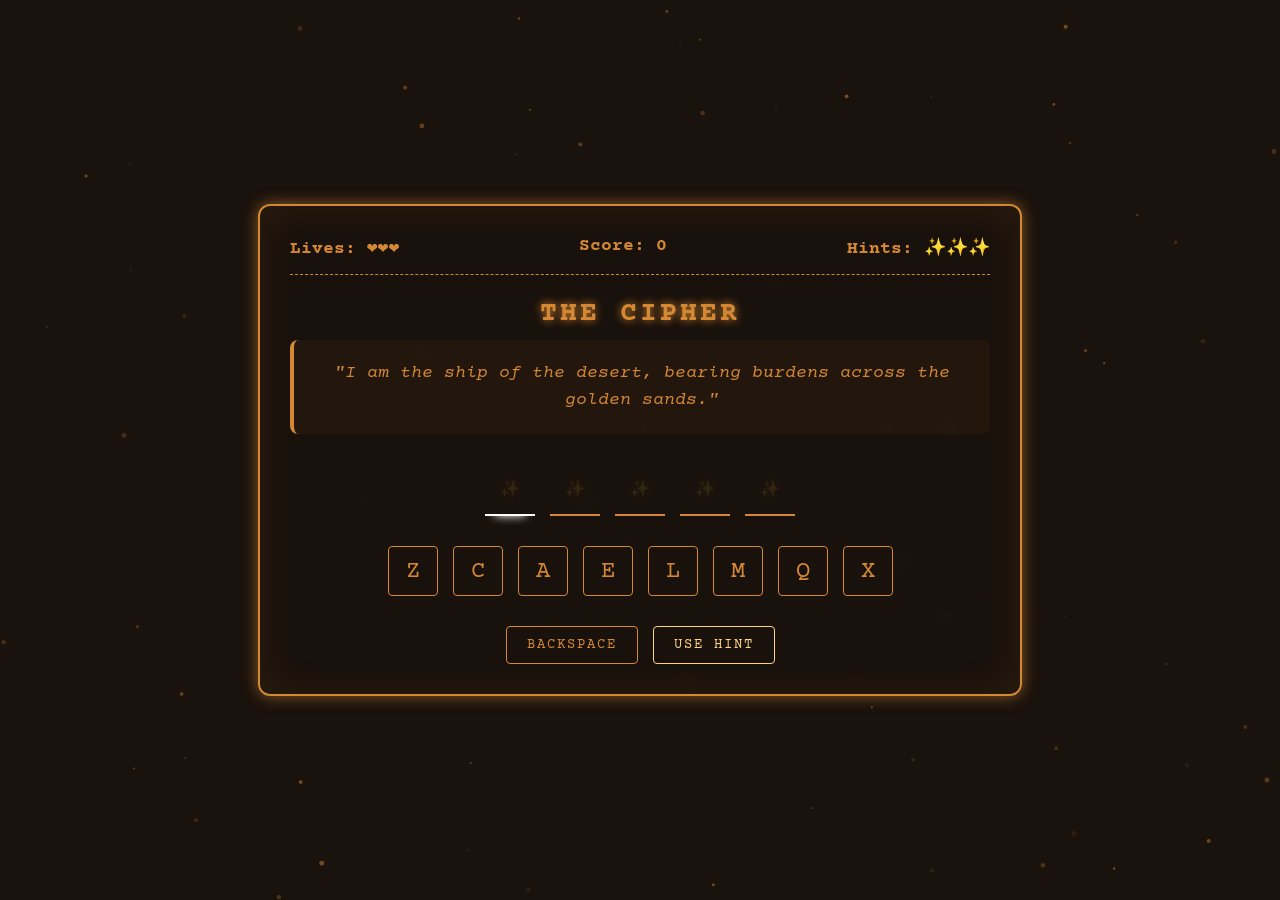
==== commit b0716f6e: "now its responsive!!" ====
--- a/cipher.html
+++ b/cipher.html
@@ -1,192 +1,28 @@
 <!DOCTYPE html>
 <html lang="en">
-
 <head>
     <meta charset="UTF-8">
     <meta name="viewport" content="width=device-width, initial-scale=1.0">
     <title>The Desert Cipher</title>
     <script src="https://code.jquery.com/jquery-3.6.0.min.js"></script>
+    <link rel="stylesheet" href="shared.css">
     <style>
-        @import url('https://fonts.googleapis.com/css2?family=Courier+Prime:wght@400;700&display=swap');
+        .riddle-box { background: rgba(212, 136, 51, 0.05); padding: 20px; border-radius: 8px; border-left: 4px solid var(--primary); font-size: 18px; line-height: 1.5; margin-bottom: 30px; font-style: italic; }
+        .letter-slots, .letters-pool { display: flex; gap: 15px; justify-content: center; flex-wrap: wrap; margin-bottom: 30px; }
+        
+        .slot { width: 50px; height: 50px; border-bottom: 2px solid var(--primary); font-size: 30px; font-weight: bold; text-transform: uppercase; color: #fff; text-shadow: 0 0 10px var(--primary); transition: all 0.2s; position: relative; display: flex; align-items: center; justify-content: center; }
+        .slot:empty::after { content: '✨'; position: absolute; font-size: 16px; opacity: 0.1; }
+        .slot.active { border-color: #fff; box-shadow: 0 10px 10px -10px #fff; }
 
-        :root {
-            --primary: #d48833;
-            --bg-color: #1a120c;
-            --glow: 0 0 15px rgba(212, 136, 51, 0.6);
-            --danger: #cc3333;
-        }
-
-        body,
-        .slot,
-        .letter-btn,
-        .controls {
-            display: flex;
-            align-items: center;
-            justify-content: center;
-        }
-
-        body {
-            background: var(--bg-color) url('desert_bg.png') center/cover no-repeat;
-            color: var(--primary);
-            font-family: 'Courier Prime', monospace;
-            height: 100vh;
-            margin: 0;
-            overflow: hidden;
-        }
-
-        .game-wrapper {
-            border: 2px solid var(--primary);
-            border-radius: 12px;
-            width: 700px;
-            min-height: 500px;
-            padding: 40px;
-            position: relative;
-            z-index: 10;
-            box-shadow: var(--glow), inset 0 0 40px rgba(212, 136, 51, 0.1);
-            background-color: rgba(26, 18, 12, 0.75);
-            backdrop-filter: blur(6px);
-            text-align: center;
-        }
-
-        .hud {
-            display: flex;
-            justify-content: space-between;
-            font-size: 18px;
-            font-weight: bold;
-            border-bottom: 1px dashed var(--primary);
-            padding-bottom: 15px;
-            margin-bottom: 25px;
-        }
-
-        h2 {
-            text-transform: uppercase;
-            letter-spacing: 3px;
-            font-size: 28px;
-            margin-bottom: 10px;
-        }
-
-        .riddle-box {
-            background: rgba(212, 136, 51, 0.05);
-            padding: 20px;
-            border-radius: 8px;
-            border-left: 4px solid var(--primary);
-            font-size: 18px;
-            line-height: 1.5;
-            margin-bottom: 30px;
-            font-style: italic;
-        }
-
-        .letter-slots,
-        .letters-pool {
-            display: flex;
-            gap: 15px;
-            justify-content: center;
-            flex-wrap: wrap;
-            margin-bottom: 30px;
-        }
-
-        .slot {
-            width: 50px;
-            height: 50px;
-            border-bottom: 2px solid var(--primary);
-            font-size: 30px;
-            font-weight: bold;
-            text-transform: uppercase;
-            color: #fff;
-            text-shadow: 0 0 10px var(--primary);
-            transition: all 0.2s;
-            position: relative;
-        }
-
-        .slot:empty::after {
-            content: '✨';
-            position: absolute;
-            font-size: 16px;
-            opacity: 0.1;
-        }
-
-        .slot.error {
-            border-color: var(--danger);
-            color: var(--danger);
-            animation: shake 0.4s;
-        }
-
-        .slot.active {
-            border-color: #fff;
-            box-shadow: 0 10px 10px -10px #fff;
-        }
-
-        @keyframes shake {
-            0%, 100% { transform: translateX(0); }
-            25% { transform: translateX(-5px); }
-            75% { transform: translateX(5px); }
-        }
-
-        .letter-btn {
-            width: 50px;
-            height: 50px;
-            border: 1px solid var(--primary);
-            background: rgba(26, 18, 12, 0.8);
-            color: var(--primary);
-            font-size: 24px;
-            cursor: pointer;
-            font-family: inherit;
-            border-radius: 4px;
-            transition: all 0.2s;
-            text-transform: uppercase;
-        }
-
-        .letter-btn:hover {
-            background: rgba(212, 136, 51, 0.2);
-            transform: scale(1.1);
-            box-shadow: var(--glow);
-        }
-
-        .letter-btn.used {
-            opacity: 0;
-            pointer-events: none;
-            transform: scale(0);
-        }
-
-        .controls {
-            gap: 15px;
-        }
-
-        .btn {
-            background: transparent;
-            color: var(--primary);
-            border: 1px solid var(--primary);
-            padding: 10px 20px;
-            font-family: inherit;
-            font-size: 14px;
-            cursor: pointer;
-            text-transform: uppercase;
-            letter-spacing: 2px;
-            transition: 0.3s;
-            border-radius: 4px;
-        }
-
-        .btn:hover {
-            background: var(--primary);
-            color: #1a120c;
-            box-shadow: var(--glow);
-        }
-
-        .btn-hint {
-            border-color: #ffd280;
-            color: #ffd280;
-        }
-
-        .btn-hint:disabled {
-            opacity: 0.3;
-            cursor: not-allowed;
-            border-color: #444;
-            color: #444;
-        }
+        .letter-btn { width: 50px; height: 50px; border: 1px solid var(--primary); background: rgba(26, 18, 12, 0.8); color: var(--primary); font-size: 24px; cursor: pointer; font-family: inherit; border-radius: 4px; transition: all 0.2s; text-transform: uppercase; display: flex; align-items: center; justify-content: center; }
+        .letter-btn:hover { background: rgba(212, 136, 51, 0.2); transform: scale(1.1); box-shadow: var(--glow); }
+        .letter-btn.used { opacity: 0; pointer-events: none; transform: scale(0); }
+        .btn-hint { border-color: #ffd280; color: #ffd280; }
+        .btn-hint:disabled { opacity: 0.3; cursor: not-allowed; border-color: #444; color: #444; }
     </style>
 </head>
-
 <body>
+    <canvas id="dust-canvas"></canvas>
     <div class="game-wrapper">
         <div class="hud">
             <div id="life-display">Lives: ❤️❤️❤️</div>
@@ -195,11 +31,8 @@
         </div>
 
         <h2>The Cipher</h2>
-
         <div class="riddle-box" id="riddle-text">Loading riddle...</div>
-
         <div class="letter-slots" id="word-slots"></div>
-
         <div class="letters-pool" id="letter-pool"></div>
 
         <div class="controls">
@@ -210,77 +43,39 @@
 
     <script src="shared.js"></script>
     <script>
-        // --- GRAB VARIABLES FROM URL ---
-        const urlParams = new URLSearchParams(window.location.search);
-        let playerName = urlParams.get('name') || 'Operator';
-        let currentScore = parseInt(urlParams.get('score')) || 0;
+        const gameLevels = [
+            { riddle: "I am the ship of the desert, bearing burdens across the golden sands.", answer: "CAMEL", decoys: "ZXQ" }, 
+            { riddle: "I drop from the sky but never break. I bring life to the dry earth.", answer: "RAIN", decoys: "BKM" }, 
+            { riddle: "I have no single home but the endless horizon, wandering beneath the sun.", answer: "NOMAD", decoys: "CHYT" }, 
+            { riddle: "The hunter of the sky, with eyes that pierce the desert sun.", answer: "FALCON", decoys: "JPRT" }
+        ];
 
-        // --- GAME DATA ---
-        const gameLevels = [{
-            riddle: "I am the ship of the desert, bearing burdens across the golden sands.",
-            answer: "CAMEL",
-            decoies: "ZXQ"
-        }, {
-            riddle: "I drop from the sky but never break. I bring life to the dry earth.",
-            answer: "RAIN",
-            decoys: "BKM"
-        }, {
-            riddle: "I have no single home but the endless horizon, wandering beneath the sun.",
-            answer: "NOMAD",
-            decoys: "CHYT"
-        }, {
-            riddle: "The hunter of the sky, with eyes that pierce the desert sun.",
-            answer: "FALCON",
-            decoys: "JPRT"
-        }];
+        let level = 0, hearts = 3, hints = 3, guess = "", answer = "";
 
-        let level = 0,
-            hearts = 3,
-            hints = 3,
-            guess = "",
-            answer = "";
+        $(document).ready(function() {
+            updateHUD(); loadLevel(level);
 
-        // --- INITIALIZATION & EVENT LISTENERS ---
-        $(document).ready(function() {
-            updateHUD();
-            loadLevel(level);
-
-            // Handle Letter Selection
             $(document).on('click', '.letter-btn:not(.used)', function() {
                 if (guess.length >= answer.length) return;
-                $(this).addClass('used');
-                guess += $(this).text();
-                updateUI();
+                $(this).addClass('used'); guess += $(this).text(); updateUI();
             });
 
-            // Handle Keyboard Input
             $(document).keydown(e => {
-                if (e.key === "Backspace") {
-                    $('#btn-backspace').click();
-                } else if (/^[a-zA-Z]$/.test(e.key)) {
-                    $(`.letter-btn:not(.used)`).filter(function() {
-                        return $(this).text() === e.key.toUpperCase();
-                    }).first().click();
-                }
+                if (e.key === "Backspace") $('#btn-backspace').click();
+                else if (/^[a-zA-Z]$/.test(e.key)) $(`.letter-btn:not(.used)`).filter(function() { return $(this).text() === e.key.toUpperCase(); }).first().click();
             });
 
-            // Backspace Logic
             $('#btn-backspace').click(() => {
                 if (guess.length) {
-                    let lastChar = guess.slice(-1);
-                    guess = guess.slice(0, -1);
-                    $(`.letter-btn.used`).filter(function() {
-                        return $(this).text() === lastChar;
-                    }).last().removeClass('used');
+                    let lastChar = guess.slice(-1); guess = guess.slice(0, -1);
+                    $(`.letter-btn.used`).filter(function() { return $(this).text() === lastChar; }).last().removeClass('used');
                     updateUI();
                 }
             });
 
-            // Hint Logic
             $('#btn-hint').click(() => {
                 if (hints > 0 && guess.length < answer.length) {
-                    hints--;
-                    updateHUD();
+                    hints--; updateHUD();
                     let nextCorrectLetter = answer[guess.length];
                     $(`.letter-btn:not(.used):contains(${nextCorrectLetter})`).first().click();
                     if (hints === 0) $('#btn-hint').prop('disabled', true);
@@ -288,78 +83,46 @@
             });
         });
 
-        // --- GAME FUNCTIONS ---
         function loadLevel(idx) {
-            if (idx >= gameLevels.length) {
-                // SUCCESS: PUSH SCORE TO URL
-                window.location.href = `index.html?stage=2&name=${encodeURIComponent(playerName)}&score=${currentScore}`;
-                return;
-            }
-
-            let data = gameLevels[idx];
-            answer = data.answer;
-            guess = "";
-
+            if (idx >= gameLevels.length) return Session.goToNextStage(2);
+            let data = gameLevels[idx]; answer = data.answer; guess = "";
             $('#riddle-text').text(`"${data.riddle}"`);
             $('#word-slots').empty();
-
-            for (let i = 0; i < answer.length; i++) {
-                $('#word-slots').append(`<div class="slot" id="slot-${i}"></div>`);
-            }
-
+            for (let i = 0; i < answer.length; i++) $('#word-slots').append(`<div class="slot" id="slot-${i}"></div>`);
             let pool = (answer + data.decoys).split('').sort(() => Math.random() - 0.5);
             $('#letter-pool').empty();
             pool.forEach(l => $('#letter-pool').append(`<button class="letter-btn">${l}</button>`));
-
             updateUI();
         }
 
         function updateUI() {
-            $('.slot').text('').removeClass('error active');
+            $('.slot').text('').removeClass('error-shake active');
             for (let i = 0; i < answer.length; i++) {
-                if (i < guess.length) {
-                    $(`#slot-${i}`).text(guess[i]);
-                } else if (i === guess.length) {
-                    $(`#slot-${i}`).addClass('active');
-                }
+                if (i < guess.length) $(`#slot-${i}`).text(guess[i]);
+                else if (i === guess.length) $(`#slot-${i}`).addClass('active');
             }
             if (guess.length === answer.length) checkWin();
         }
 
         function checkWin() {
             if (guess === answer) {
-                currentScore += 100;
-                updateHUD();
-                $('.slot').css({
-                    'border-color': '#4CAF50',
-                    'color': '#4CAF50'
-                });
+                Session.addScore(100); updateHUD();
+                $('.slot').css({ 'border-color': '#4CAF50', 'color': '#4CAF50' });
                 setTimeout(() => loadLevel(++level), 1000);
             } else {
-                $('.slot').addClass('error');
-                hearts--;
-                currentScore = Math.max(0, currentScore - 20);
-                updateHUD();
+                $('.slot').addClass('error-shake');
+                setTimeout(() => $('.slot').removeClass('error-shake'), 400);
+                hearts--; Session.subtractScore(20); updateHUD();
 
-                if (hearts <= 0) {
-                    // FAIL: SEND TO HUB WITH FAIL STATE
-                    setTimeout(() => {
-                        window.location.href = `index.html?stage=fail&name=${encodeURIComponent(playerName)}&score=${currentScore}`;
-                    }, 500);
-                } else {
-                    setTimeout(() => {
-                        while (guess.length) $('#btn-backspace').click();
-                    }, 800);
-                }
+                if (hearts <= 0) setTimeout(() => Session.failHeist(), 500);
+                else setTimeout(() => { while (guess.length) $('#btn-backspace').click(); }, 800);
             }
         }
 
         function updateHUD() {
             $('#life-display').text("Lives: " + "❤️".repeat(hearts));
             $('#hint-display').text("Hints: " + "✨".repeat(hints));
-            $('#score-display').text(`Score: ${currentScore}`);
         }
     </script>
 </body>
-
 </html>
--- a/shared.css
+++ b/shared.css
@@ -0,0 +1,96 @@
+@import url('https://fonts.googleapis.com/css2?family=Courier+Prime:wght@400;700&display=swap');
+
+:root {
+    --primary: #d48833; 
+    --bg-color: #1a120c; 
+    --glow: 0 0 15px rgba(212, 136, 51, 0.6);
+    --danger: #cc3333;
+}
+
+body {
+    background-color: var(--bg-color);
+    color: var(--primary);
+    font-family: 'Courier Prime', monospace;
+    display: flex; align-items: center; justify-content: center;
+    height: 100vh; margin: 0; overflow: hidden;
+    background-image: url('desert_bg.png');
+    background-size: cover; background-position: center; background-repeat: no-repeat;
+}
+
+#dust-canvas {
+    position: fixed; top: 0; left: 0;
+    width: 100vw; height: 100vh;
+    z-index: 0; pointer-events: none;
+}
+
+/* --- UNIVERSAL UI CONTAINERS --- */
+.game-wrapper {
+    border: 2px solid var(--primary); border-radius: 12px;
+    width: 90%; max-width: 700px; min-height: auto; padding: 30px; 
+    position: relative; z-index: 10;
+    box-shadow: var(--glow), inset 0 0 40px rgba(212, 136, 51, 0.1);
+    background-color: rgba(26, 18, 12, 0.75); backdrop-filter: blur(6px);
+    text-align: center; max-height: 95vh; overflow-y: auto;
+}
+
+.hud {
+    display: flex; justify-content: space-between;
+    font-size: 18px; font-weight: bold;
+    border-bottom: 1px dashed var(--primary);
+    padding-bottom: 15px; margin-bottom: 20px;
+}
+
+h2 {
+    text-transform: uppercase; letter-spacing: 3px;
+    text-shadow: 0 0 8px var(--primary);
+    font-size: 28px; margin-bottom: 10px; text-align: center;
+}
+
+.game-instructions {
+    margin-bottom: 30px; font-style: italic; opacity: 0.8;
+    text-align: center; color: #fff; max-width: 600px; margin-left: auto; margin-right: auto;
+}
+
+.sys-display { text-align: center; font-size: 18px; font-weight: bold; margin-bottom: 20px; }
+
+.controls { display: flex; justify-content: center; gap: 15px; margin-top: 20px; }
+
+.btn {
+    background-color: transparent; color: var(--primary); border: 1px solid var(--primary);
+    padding: 10px 20px; font-family: inherit; font-size: 14px; cursor: pointer;
+    text-transform: uppercase; letter-spacing: 2px; transition: all 0.3s ease; border-radius: 4px;
+}
+.btn:hover { background-color: var(--primary); color: #1a120c; box-shadow: var(--glow); }
+
+/* --- UNIVERSAL ANIMATIONS --- */
+.success-glow { animation: levelComplete 1s ease; }
+@keyframes levelComplete { 0%, 100% { box-shadow: 0 0 20px rgba(212, 136, 51, 0.2); } 50% { box-shadow: 0 0 50px #4CAF50; border-color: #4CAF50; } }
+
+.death-flash { animation: die 0.5s ease; }
+@keyframes die { 50% { box-shadow: 0 0 50px var(--danger); border-color: var(--danger); } }
+
+.error-shake { border-color: var(--danger) !important; color: var(--danger) !important; animation: shake 0.4s; }
+@keyframes shake { 0%, 100% { transform: translateX(0); } 25% { transform: translateX(-8px); } 75% { transform: translateX(8px); } }
+
+/* --- MOBILE D-PAD FOR MAZE --- */
+.mobile-dpad { display: none; }
+
+/* --- MOBILE RESPONSIVENESS --- */
+@media (max-width: 600px) {
+    h2 { font-size: 22px; }
+    .hud { flex-direction: column; align-items: center; gap: 10px; font-size: 15px; }
+    .btn { padding: 8px 12px; font-size: 12px; }
+    
+    .memory-board { gap: 15px; }
+    .mem-tile { width: 75px !important; height: 75px !important; font-size: 35px !important; }
+    
+    .slot { width: 35px !important; height: 40px !important; font-size: 22px !important; }
+    .letter-btn { width: 40px !important; height: 40px !important; font-size: 20px !important; margin: 3px; }
+    
+    #game-board, #maze-board { transform: scale(0.7); transform-origin: top center; margin-bottom: -50px; }
+    
+    .mobile-dpad { display: flex; flex-direction: column; align-items: center; margin-top: 10px; margin-bottom: 20px; }
+    .mobile-dpad button { width: 50px; height: 50px; font-size: 24px; margin: 5px; background: rgba(212,136,51,0.2); border: 2px solid var(--primary); border-radius: 12px; color: white; cursor: pointer; touch-action: manipulation; }
+    .mobile-dpad button:active { background: var(--primary); transform: scale(0.9); }
+    .mobile-dpad div { display: flex; }
+}
